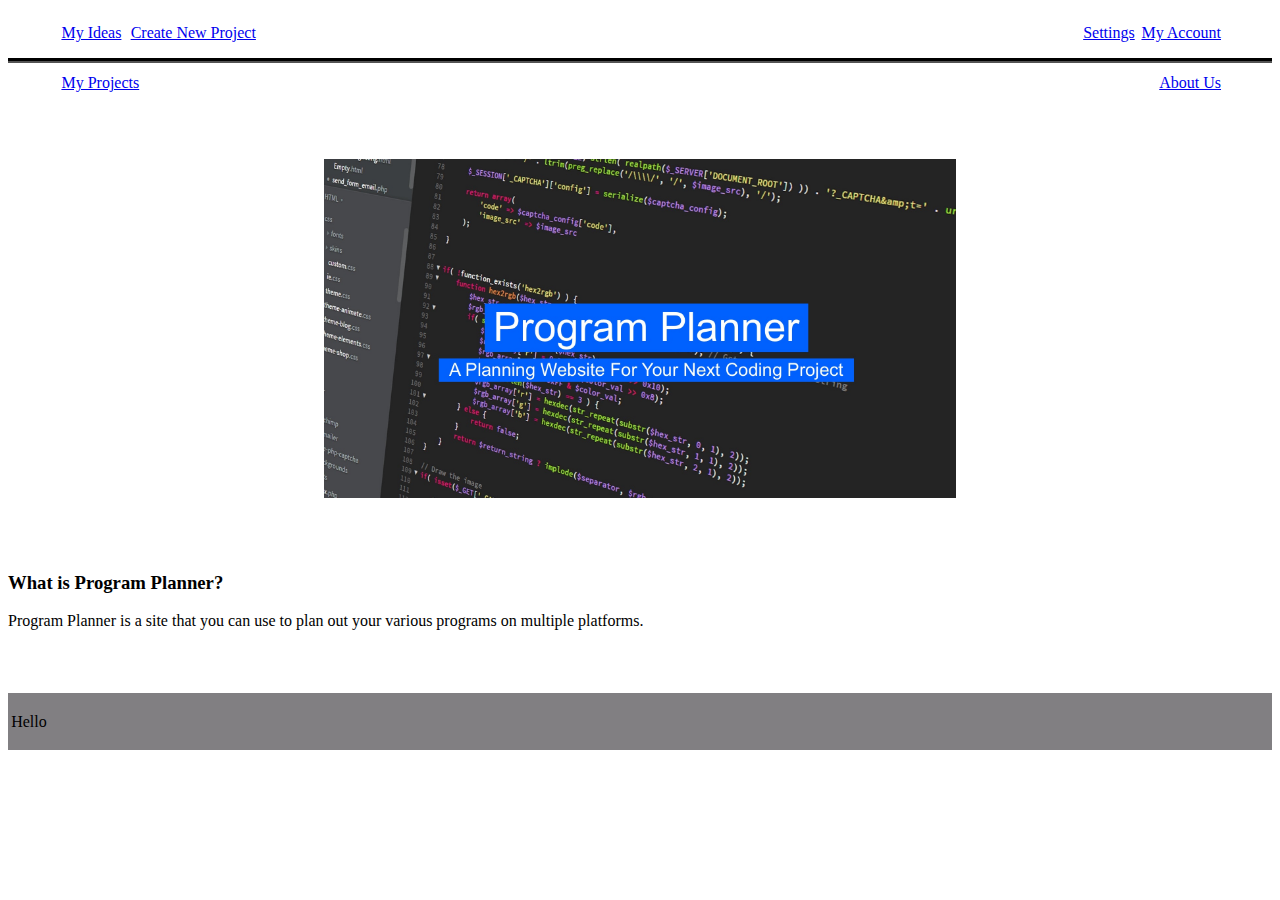
==== index.html @ 1765e033 "Index Base" ====
<!DOCTYPE html>
<html>
    <head>
        <!-- Stylesheet -->
        <link rel="stylesheet" href="css/styles.css">
    </head>
    <body>
        <!-- Nav Bar -->
        <div class="navbar">
        <nav>
            <ul class="navbarleft">
            <li class="navbarleft"><a href="projects/my-ideas.html"><p>My Ideas</p></a></li>
            <li class="navbarleft"><a href="projects/create-new.html"><p>Create New Project</p></a></li>
            <li class="navbarleft"><a href="projects/my-projects.html"><p>My Projects</p></a></li>
            </ul>
            <ul class="navbarright">
            <li class="navbarright"><a href="projects/my-account.html"><p>My Account</p></a></li>
            <li class="navbarright"><a href="projects/settings"><p>Settings</p></a></li>
            <li class="navbarright"><a href="projects/about-us.html"><p>About Us</p></a></li>
            </ul>
        </nav>
        </div>
        <main>
            <img src="assets/programPlannerCoverImage.jpg" alt="Program Planner Cover Image" id="cover-image">
            <h3>What is Program Planner?</h3>
            <p>Program Planner is a site that you can use to plan out your various programs on multiple platforms.</p>
        </main>
    </body>
    <footer>
        <p>Hello</p>
    </footer>
</html>
---- css/styles.css ----
/* @media (prefers-color-scheme: light) {
    body {
        background-color: #FFF;
        color: #333;
    }
}
@media (prefers-color-scheme: dark) {
    body {
        background-color: #333;
        color: #FFF;
    }
} */
/* Logo Style */
#logo {
    max-width: 15%;
    max-height: 15%;
    float: left;
}
/* Navbar Style */
.navbar {
    width: 100%;
    height: 50px;
    border-bottom: groove 5px black;
}
.navbarleft {
    list-style-type: none;
    margin: 0;
    padding: 0;
    float: left;
    display: block;
    padding-left: 3.5%;
}
.navbarright {
    list-style-type: none;
    margin: 0;
    padding: 0;
    float: right;
    display: block;
    padding-right: 3.5%;
}
/* Cover Image Style */
#cover-image {
    max-width: 50%;
    max-height: 50%;
    margin-left: 25%;
    margin-right: 25%;
    padding-top: 4%;
    padding-bottom: 4%;
}
/* Footer Style */
footer {
     background-color: #817F82;
    margin-top: 5%;
    padding: 0.25%;
    clear: both;
}
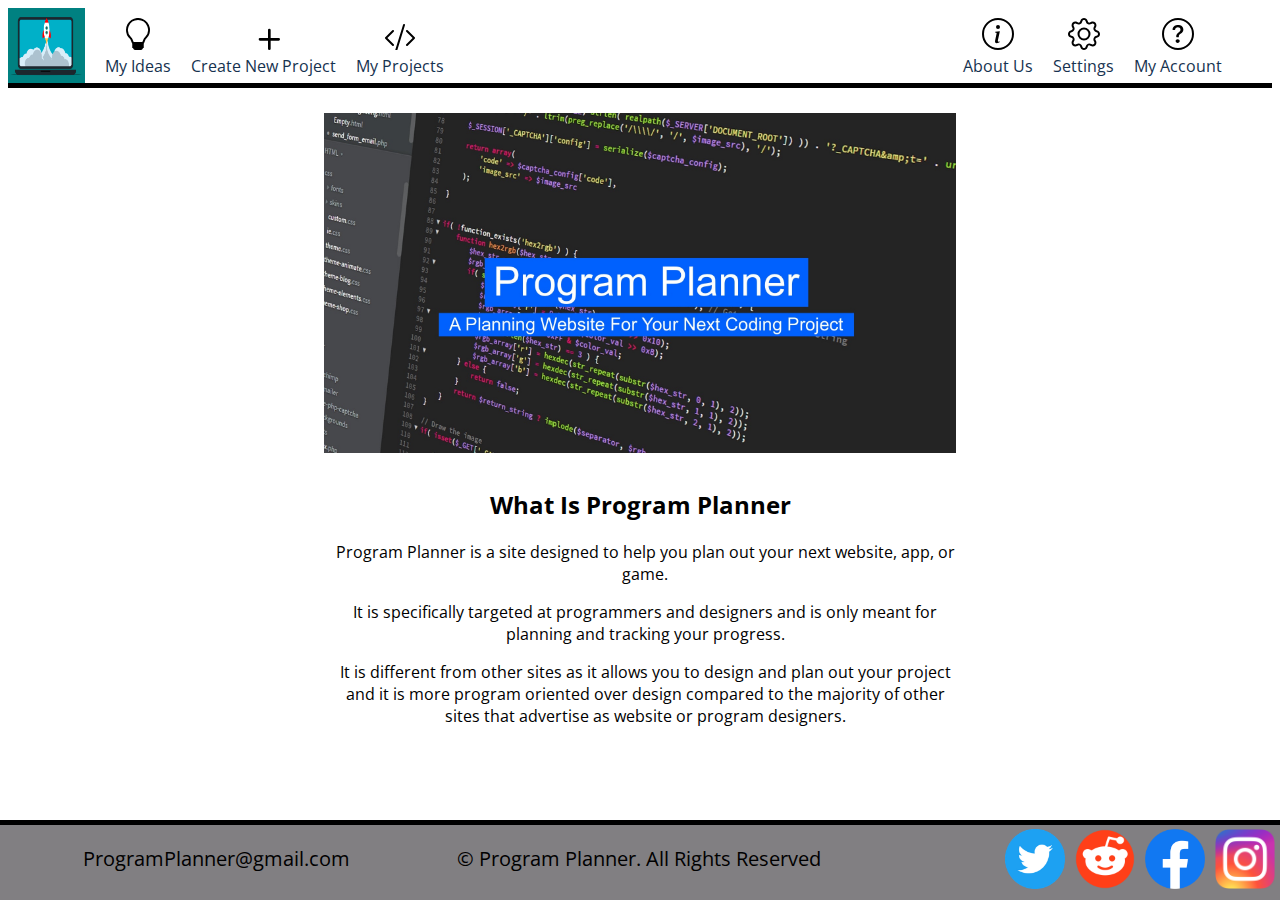
==== commit 482f5101: "Template Done, Index Started" ====
--- a/index.html
+++ b/index.html
@@ -2,31 +2,103 @@
 <html>
     <head>
         <!-- Stylesheet -->
-        <link rel="stylesheet" href="css/styles.css">
+        <link rel="stylesheet" href="/css/style.css">
     </head>
     <body>
-        <!-- Nav Bar -->
-        <div class="navbar">
+        <!-- Nav Start -->
         <nav>
-            <ul class="navbarleft">
-            <li class="navbarleft"><a href="projects/my-ideas.html"><p>My Ideas</p></a></li>
-            <li class="navbarleft"><a href="projects/create-new.html"><p>Create New Project</p></a></li>
-            <li class="navbarleft"><a href="projects/my-projects.html"><p>My Projects</p></a></li>
-            </ul>
-            <ul class="navbarright">
-            <li class="navbarright"><a href="projects/my-account.html"><p>My Account</p></a></li>
-            <li class="navbarright"><a href="projects/settings"><p>Settings</p></a></li>
-            <li class="navbarright"><a href="projects/about-us.html"><p>About Us</p></a></li>
-            </ul>
+            <!-- Logo -->
+            <a href="/index.html">
+                <img src="/assets/apple-touch-icon.png" id="logo">
+            </a>
+            <!-- Left Aligned Nav -->
+            <div class="navbuttonsleft">
+                <!-- My Ideas Link -->
+                <div class="navimage">
+                <a href="/projects/my-ideas.html">
+                <svg xmlns="http://www.w3.org/2000/svg" width="32" height="32" fill="black" class="bi bi-lightbulb" viewBox="0 0 16 16">
+                    <path d="M2 6a6 6 0 1 1 10.174 4.31c-.203.196-.359.4-.453.619l-.762 1.769A.5.5 0 0 1 10.5 13a.5.5 0 0 1 0 1 .5.5 0 0 1 0 1l-.224.447a1 1 0 0 1-.894.553H6.618a1 1 0 0 1-.894-.553L5.5 15a.5.5 0 0 1 0-1 .5.5 0 0 1 0-1 .5.5 0 0 1-.46-.302l-.761-1.77a1.964 1.964 0 0 0-.453-.618A5.984 5.984 0 0 1 2 6zm6-5a5 5 0 0 0-3.479 8.592c.263.254.514.564.676.941L5.83 12h4.342l.632-1.467c.162-.377.413-.687.676-.941A5 5 0 0 0 8 1z"/>
+                </svg>
+                <span class="navtext">My Ideas</span>
+                </a>
+                </div>
+                <!-- Create New Project Link -->
+                <div class="navimage">
+                <a href="/projects/create-new.html">
+                    <svg xmlns="http://www.w3.org/2000/svg" width="36" height="32" fill="black" class="bi bi-plus" viewBox="0 0 12 12">
+                        <path d="M8 4a.5.5 0 0 1 .5.5v3h3a.5.5 0 0 1 0 1h-3v3a.5.5 0 0 1-1 0v-3h-3a.5.5 0 0 1 0-1h3v-3A.5.5 0 0 1 8 4z"/>
+                    </svg>
+                    <span class="navtext">Create New Project</span>
+                </a>
+                </div>
+                <!-- My Projects Link -->
+                <div class="navimage">
+                    <a href="/projects/my-projects.html">
+                        <svg xmlns="http://www.w3.org/2000/svg" width="32" height="32" fill="black" class="bi bi-code-slash" viewBox="0 0 16 12">
+                            <path d="M10.478 1.647a.5.5 0 1 0-.956-.294l-4 13a.5.5 0 0 0 .956.294l4-13zM4.854 4.146a.5.5 0 0 1 0 .708L1.707 8l3.147 3.146a.5.5 0 0 1-.708.708l-3.5-3.5a.5.5 0 0 1 0-.708l3.5-3.5a.5.5 0 0 1 .708 0zm6.292 0a.5.5 0 0 0 0 .708L14.293 8l-3.147 3.146a.5.5 0 0 0 .708.708l3.5-3.5a.5.5 0 0 0 0-.708l-3.5-3.5a.5.5 0 0 0-.708 0z"/>
+                        </svg>
+                        <span class="navtext">My Projects</span>
+                    </a>
+                </div>
+            </div>
+            <!-- Right Aligned Nav -->
+            <div class="navbuttonsright">
+                <!-- About Us Link -->
+                <div class="navimage">
+                    <a href="/about/socials.html">
+                        <svg xmlns="http://www.w3.org/2000/svg" width="32" height="32" fill="black" class="bi bi-info-circle" viewBox="0 0 16 16">
+                            <path d="M8 15A7 7 0 1 1 8 1a7 7 0 0 1 0 14zm0 1A8 8 0 1 0 8 0a8 8 0 0 0 0 16z"/>
+                            <path d="m8.93 6.588-2.29.287-.082.38.45.083c.294.07.352.176.288.469l-.738 3.468c-.194.897.105 1.319.808 1.319.545 0 1.178-.252 1.465-.598l.088-.416c-.2.176-.492.246-.686.246-.275 0-.375-.193-.304-.533L8.93 6.588zM9 4.5a1 1 0 1 1-2 0 1 1 0 0 1 2 0z"/>
+                        </svg>
+                        <span class="navtext">About Us</span>
+                    </a>
+                </div>
+                <!-- Settings Link -->
+                <div class="navimage">
+                    <a href="/settings/base-settings.html">
+                        <svg xmlns="http://www.w3.org/2000/svg" width="32" height="32" fill="black" class="bi bi-gear" viewBox="0 0 16 16">
+                            <path d="M8 4.754a3.246 3.246 0 1 0 0 6.492 3.246 3.246 0 0 0 0-6.492zM5.754 8a2.246 2.246 0 1 1 4.492 0 2.246 2.246 0 0 1-4.492 0z"/>
+                            <path d="M9.796 1.343c-.527-1.79-3.065-1.79-3.592 0l-.094.319a.873.873 0 0 1-1.255.52l-.292-.16c-1.64-.892-3.433.902-2.54 2.541l.159.292a.873.873 0 0 1-.52 1.255l-.319.094c-1.79.527-1.79 3.065 0 3.592l.319.094a.873.873 0 0 1 .52 1.255l-.16.292c-.892 1.64.901 3.434 2.541 2.54l.292-.159a.873.873 0 0 1 1.255.52l.094.319c.527 1.79 3.065 1.79 3.592 0l.094-.319a.873.873 0 0 1 1.255-.52l.292.16c1.64.893 3.434-.902 2.54-2.541l-.159-.292a.873.873 0 0 1 .52-1.255l.319-.094c1.79-.527 1.79-3.065 0-3.592l-.319-.094a.873.873 0 0 1-.52-1.255l.16-.292c.893-1.64-.902-3.433-2.541-2.54l-.292.159a.873.873 0 0 1-1.255-.52l-.094-.319zm-2.633.283c.246-.835 1.428-.835 1.674 0l.094.319a1.873 1.873 0 0 0 2.693 1.115l.291-.16c.764-.415 1.6.42 1.184 1.185l-.159.292a1.873 1.873 0 0 0 1.116 2.692l.318.094c.835.246.835 1.428 0 1.674l-.319.094a1.873 1.873 0 0 0-1.115 2.693l.16.291c.415.764-.42 1.6-1.185 1.184l-.291-.159a1.873 1.873 0 0 0-2.693 1.116l-.094.318c-.246.835-1.428.835-1.674 0l-.094-.319a1.873 1.873 0 0 0-2.692-1.115l-.292.16c-.764.415-1.6-.42-1.184-1.185l.159-.291A1.873 1.873 0 0 0 1.945 8.93l-.319-.094c-.835-.246-.835-1.428 0-1.674l.319-.094A1.873 1.873 0 0 0 3.06 4.377l-.16-.292c-.415-.764.42-1.6 1.185-1.184l.292.159a1.873 1.873 0 0 0 2.692-1.115l.094-.319z"/>
+                        </svg>
+                        <span class="navtext">Settings</span>
+                    </a>
+                </div>
+                <!-- My Account Link -->
+                <div class="navimage">
+                    <a href="/account/account.html">
+                        <svg xmlns="http://www.w3.org/2000/svg" width="32" height="32" fill="black" class="bi bi-question-circle" viewBox="0 0 16 16">
+                            <path d="M8 15A7 7 0 1 1 8 1a7 7 0 0 1 0 14zm0 1A8 8 0 1 0 8 0a8 8 0 0 0 0 16z"/>
+                            <path d="M5.255 5.786a.237.237 0 0 0 .241.247h.825c.138 0 .248-.113.266-.25.09-.656.54-1.134 1.342-1.134.686 0 1.314.343 1.314 1.168 0 .635-.374.927-.965 1.371-.673.489-1.206 1.06-1.168 1.987l.003.217a.25.25 0 0 0 .25.246h.811a.25.25 0 0 0 .25-.25v-.105c0-.718.273-.927 1.01-1.486.609-.463 1.244-.977 1.244-2.056 0-1.511-1.276-2.241-2.673-2.241-1.267 0-2.655.59-2.75 2.286zm1.557 5.763c0 .533.425.927 1.01.927.609 0 1.028-.394 1.028-.927 0-.552-.42-.94-1.029-.94-.584 0-1.009.388-1.009.94z"/>
+                        </svg>
+                        <span class="navtext">My Account</span>
+                    </a>
+                </div>
+            </div>
         </nav>
-        </div>
+        <!-- Nav End -->
         <main>
-            <img src="assets/programPlannerCoverImage.jpg" alt="Program Planner Cover Image" id="cover-image">
-            <h3>What is Program Planner?</h3>
-            <p>Program Planner is a site that you can use to plan out your various programs on multiple platforms.</p>
+            <img src="/assets/programPlannerCoverImage.jpg" id="cover-image">
+            <h2>What Is Program Planner</h2>
+            <div id="indextext">
+            <p>Program Planner is a site designed to help you plan out your next website, app, or game.</p>
+            <p>It is specifically targeted at programmers and designers and is only meant for planning and tracking your progress.</p>
+            <p>It is different from other sites as it allows you to design and plan out your project and it is more program oriented over design compared to the majority of other sites that advertise as website or program designers. </p>
+            </div>
         </main>
     </body>
+    <!-- Footer -->
     <footer>
-        <p>Hello</p>
+        <div class="footertextleft">
+            <p>ProgramPlanner@gmail.com</p>
+        </div>
+        <div class="footertextcenter">
+            <p>&copy; Program Planner. All Rights Reserved</p>
+        </div>
+        <div class="footersocials">
+        <img src="/assets/instagramlogo.png" class="socialimages">
+        <img src="/assets/facebooklogo.png" class="socialimages">
+        <img src="/assets/redditlogo.png" class="socialimages">
+        <img src="/assets/twitterlogo.png" class="socialimages">
+        </div>
     </footer>
 </html>--- a/css/style.css
+++ b/css/style.css
@@ -0,0 +1,149 @@
+@import url('https://fonts.googleapis.com/css2?family=Open+Sans:wght@300&display=swap');
+/* @media (prefers-color-scheme: light) {
+    body {
+        background-color: #FFF;
+        color: #333;
+    }
+}
+@media (prefers-color-scheme: dark) {
+    body {
+        background-color: #333;
+        color: #FFF;
+    }
+} */
+/* All Style */
+html {
+    font-family: 'Open sans', sans-serif;
+    text-align: center;
+}
+p {
+    margin-left: 10px;
+}
+/* Logo Style */
+#logo {
+    max-width: 100%;
+    max-height: 100%;
+    float: left;
+}
+/* Navbar Style */
+nav {
+    width: 100%;
+    height: 75px;
+    border-bottom: solid 5px black;
+    left: 0;
+    right: 0;
+}
+.navbuttonsleft {
+    padding-left: 0px;
+    display: flex;
+    float: left;
+    padding-top: 10px;
+}
+.navbuttonsright {
+    padding-right: 50px;
+    display: flex;
+    float: right;
+    padding-top: 10px;
+}
+.navtext {
+    display: block;
+}
+.navimage {
+    padding-left: 20px;
+}
+/* Link Style */
+a {
+    text-decoration: none;
+    color: #16324F;
+    fill: #16342F;
+}
+a :hover {
+    color: #25B3D3;
+    fill: #25B3D3;
+}
+a ::selection {
+    color: #F08700;
+    fill: #F08700;
+}
+/* Footer Style */
+footer {
+    background-color: #817F82;
+    margin-top: 30px;
+    border-top: solid 5px black;
+    display: block;
+    position: absolute;
+    bottom: 0;
+    left: 0;
+    width: 100%;
+    height: 75px;
+}
+.footertextleft {
+    display: block;
+    text-align: center;
+    float: left;
+    width: 33%;
+    height: 10%;
+    font-size: 20px;
+}
+.footertextcenter {
+    display: block;
+    text-align: center;
+    float: left;
+    width: 33%;
+    height: 10%;
+    font-size: 20px;
+}
+.footersocials {
+    display: block;
+    width: 33%;
+    height: 10%;
+    float: right;
+    text-align: right;
+}
+.socialimages {
+    width: 60px;
+    height: 60px;
+    margin: 4px 5px 4px 5px;
+    float: right;
+    display: block;
+}
+/* Image Link Style */
+
+/* Page Specific Style */
+/* Index Page Style */
+/* Cover Image Style */
+#cover-image {
+    max-width: 50%;
+    max-height: 50%;
+    margin-left: 25%;
+    margin-right: 25%;
+    padding-top: 2%;
+    padding-bottom: 10px;
+}
+#indextext {
+    width: 50%;
+    margin-left: 25%;
+}
+/* Project Page Style */
+.socials {
+    max-width: 20%;
+    max-height: 20%;
+    margin: 5px;
+    display: block;
+    float: left; 
+    margin-left: 3.5%;
+}
+
+/* Settings Page Style */
+.sidenavbar {
+    list-style-type: none;
+    margin: 0;
+    padding: 0;
+    width: 25%;
+    background-color: #f1f1f1;
+    height: 23%;
+    position: fixed;
+    overflow: auto;
+    text-align: center;
+}
+
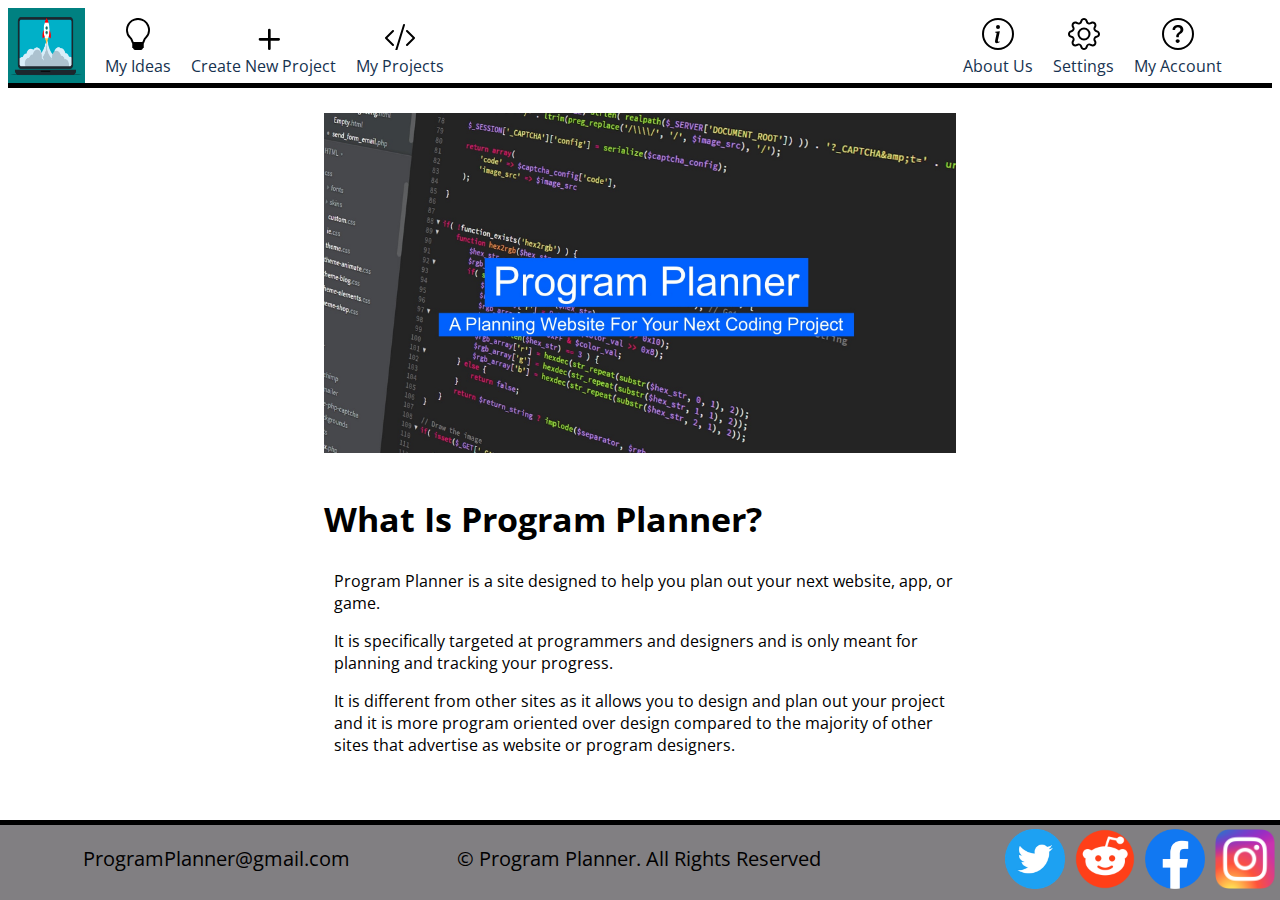
==== commit a5df410b: "Added JS" ====
--- a/index.html
+++ b/index.html
@@ -78,8 +78,8 @@
         <!-- Nav End -->
         <main>
             <img src="/assets/programPlannerCoverImage.jpg" id="cover-image">
-            <h2>What Is Program Planner</h2>
             <div id="indextext">
+            <h2 style="font-size: 34px;">What Is Program Planner?</h2>
             <p>Program Planner is a site designed to help you plan out your next website, app, or game.</p>
             <p>It is specifically targeted at programmers and designers and is only meant for planning and tracking your progress.</p>
             <p>It is different from other sites as it allows you to design and plan out your project and it is more program oriented over design compared to the majority of other sites that advertise as website or program designers. </p>
@@ -95,10 +95,18 @@
             <p>&copy; Program Planner. All Rights Reserved</p>
         </div>
         <div class="footersocials">
-        <img src="/assets/instagramlogo.png" class="socialimages">
-        <img src="/assets/facebooklogo.png" class="socialimages">
-        <img src="/assets/redditlogo.png" class="socialimages">
-        <img src="/assets/twitterlogo.png" class="socialimages">
+            <a href="https://instagram.com">
+                <img src="/assets/instagramlogo.png" class="socialimages">
+            </a>
+            <a href="https://facebook.com">
+                <img src="/assets/facebooklogo.png" class="socialimages">
+            </a>
+            <a href="https://reddit.com">
+                <img src="/assets/redditlogo.png" class="socialimages">
+            </a>
+            <a href="https://twitter.com">        
+                <img src="/assets/twitterlogo.png" class="socialimages">
+            </a>
         </div>
     </footer>
 </html>--- a/css/style.css
+++ b/css/style.css
@@ -55,7 +55,7 @@
 a {
     text-decoration: none;
     color: #16324F;
-    fill: #16342F;
+    fill: #16324F;
 }
 a :hover {
     color: #25B3D3;
@@ -111,7 +111,6 @@
 
 /* Page Specific Style */
 /* Index Page Style */
-/* Cover Image Style */
 #cover-image {
     max-width: 50%;
     max-height: 50%;
@@ -123,27 +122,103 @@
 #indextext {
     width: 50%;
     margin-left: 25%;
-}
-/* Project Page Style */
-.socials {
-    max-width: 20%;
-    max-height: 20%;
-    margin: 5px;
-    display: block;
-    float: left; 
-    margin-left: 3.5%;
-}
-
-/* Settings Page Style */
-.sidenavbar {
-    list-style-type: none;
+    font-size: 16px;
+    text-align: left;
+}
+/* My Ideas Style */
+#myideastable{
+    width: 50%;
+    margin-left: 25%;
+    border-collapse: collapse;
+}
+td, th {
+    border: 1px solid #817F82;
+    width: 50%;
+}
+button {
+    margin-top: 10px;
+    margin-left: 25%;
+    margin-right: 26%;
+    width: 100px;
+    height: 30px;
+}
+#addideaform {
+    margin-top: 10px;
+    margin-left: 25%;
+    margin-right: 25%;
+    width: 50%;
+}
+#ideaname {
+    width: 35%;
+    height: 25px;
+    margin-left: 7.5%;
+    padding: 0;
+    border: 1px solid #817F82;
+    text-align: center;
+    display: block;
+    float: left;
+}
+#description {
+    width: 35%;
+    height: 25px;
+    margin-right: 7.5%;
+    padding: 0;
+    border: 1px solid #817F82;
+    text-align: center;
+    display: block;
+    float: right;
+}
+#deletecolumn {
+    border: 0;
+}
+#deletebutton {
+    float: right;
     margin: 0;
     padding: 0;
-    width: 25%;
-    background-color: #f1f1f1;
-    height: 23%;
+    width: 25px;
+    height: 25px;
+    margin-left: 4px;
+}
+/* Create New Project Style */
+#ideadropdown {
+    float: left;
+    padding-left: 40%;
+}
+#newideainput {
+    float: right;
+    padding-right: 40%;
+}
+/* About Us Style */
+#aboutussocials {
+   display: block; 
+   float: left;
+   width: 50%;
+   margin-left: 25%;
+   margin-right: 25%;
+}
+.socials {
+    max-width: 15%;
+    max-height: 15%;
+    margin: 5px;
+    display: inline-block;
+    float: none;
+    margin: 2.5%;
+}
+/* Settings Page Style */
+#sidenavbar {
+    top: 68px;
+    padding-top: 40px;
+    width: 15%;
+    background-color: #f1f1f1f1;
+    height: 100%;
     position: fixed;
-    overflow: auto;
-    text-align: center;
+    text-align: center;
+    display: block;
+    list-style-type: none;
+    font-size: 20px;
+}
+.sidenavlink {
+   padding: 10px; 
+   margin-right: 20%;
 }
 
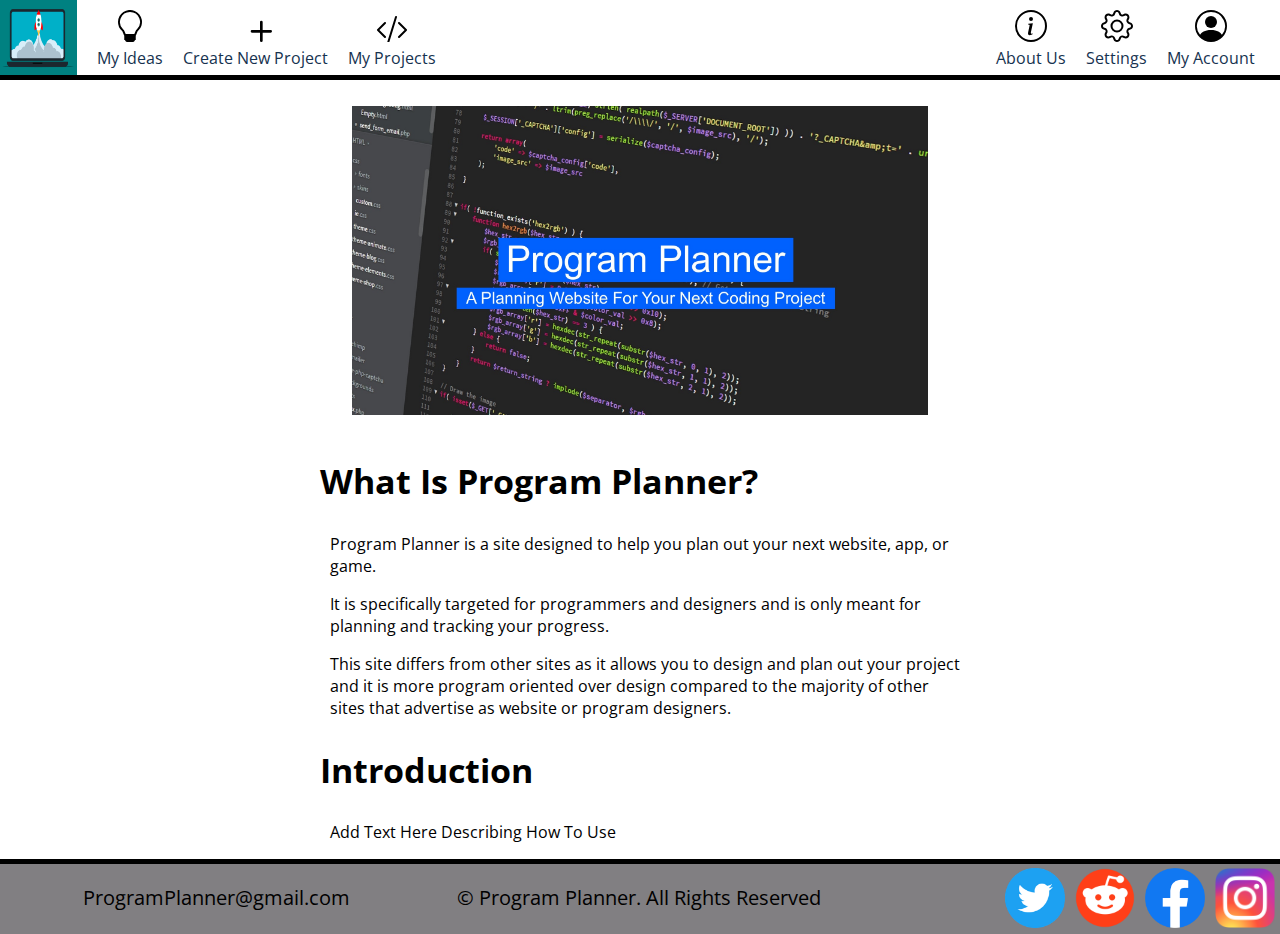
==== commit 84fec6b7: "Progress In Functionality" ====
--- a/index.html
+++ b/index.html
@@ -5,6 +5,7 @@
         <link rel="stylesheet" href="/css/style.css">
     </head>
     <body>
+    <div id="wrapper">
         <!-- Nav Start -->
         <nav>
             <!-- Logo -->
@@ -66,10 +67,10 @@
                 <!-- My Account Link -->
                 <div class="navimage">
                     <a href="/account/account.html">
-                        <svg xmlns="http://www.w3.org/2000/svg" width="32" height="32" fill="black" class="bi bi-question-circle" viewBox="0 0 16 16">
-                            <path d="M8 15A7 7 0 1 1 8 1a7 7 0 0 1 0 14zm0 1A8 8 0 1 0 8 0a8 8 0 0 0 0 16z"/>
-                            <path d="M5.255 5.786a.237.237 0 0 0 .241.247h.825c.138 0 .248-.113.266-.25.09-.656.54-1.134 1.342-1.134.686 0 1.314.343 1.314 1.168 0 .635-.374.927-.965 1.371-.673.489-1.206 1.06-1.168 1.987l.003.217a.25.25 0 0 0 .25.246h.811a.25.25 0 0 0 .25-.25v-.105c0-.718.273-.927 1.01-1.486.609-.463 1.244-.977 1.244-2.056 0-1.511-1.276-2.241-2.673-2.241-1.267 0-2.655.59-2.75 2.286zm1.557 5.763c0 .533.425.927 1.01.927.609 0 1.028-.394 1.028-.927 0-.552-.42-.94-1.029-.94-.584 0-1.009.388-1.009.94z"/>
-                        </svg>
+                        <svg xmlns="http://www.w3.org/2000/svg" width="32" height="32" fill="black" class="bi bi-person-circle" viewBox="0 0 16 16">
+                            <path d="M11 6a3 3 0 1 1-6 0 3 3 0 0 1 6 0z"/>
+                            <path fill-rule="evenodd" d="M0 8a8 8 0 1 1 16 0A8 8 0 0 1 0 8zm8-7a7 7 0 0 0-5.468 11.37C3.242 11.226 4.805 10 8 10s4.757 1.225 5.468 2.37A7 7 0 0 0 8 1z"/>
+                          </svg>
                         <span class="navtext">My Account</span>
                     </a>
                 </div>
@@ -77,15 +78,21 @@
         </nav>
         <!-- Nav End -->
         <main>
+            <!-- Possibly Add Rotating Images -->
             <img src="/assets/programPlannerCoverImage.jpg" id="cover-image">
             <div id="indextext">
-            <h2 style="font-size: 34px;">What Is Program Planner?</h2>
-            <p>Program Planner is a site designed to help you plan out your next website, app, or game.</p>
-            <p>It is specifically targeted at programmers and designers and is only meant for planning and tracking your progress.</p>
-            <p>It is different from other sites as it allows you to design and plan out your project and it is more program oriented over design compared to the majority of other sites that advertise as website or program designers. </p>
+                <h2 style="font-size: 34px;">What Is Program Planner?</h2>
+                <p>Program Planner is a site designed to help you plan out your next website, app, or game.</p>
+                <p>It is specifically targeted for programmers and designers and is only meant for planning and tracking your progress.</p>
+                <p>This site differs from other sites as it allows you to design and plan out your project and it is more program oriented over design compared to the majority of other sites that advertise as website or program designers. </p>
+            </div>
+            <!-- Add How It Works Below -->
+            <div id="indextext">
+                <h2 style="font-size: 34px;">Introduction</h2>
+                <p>Add Text Here Describing How To Use</p>
             </div>
         </main>
-    </body>
+    </div>
     <!-- Footer -->
     <footer>
         <div class="footertextleft">
@@ -109,4 +116,5 @@
             </a>
         </div>
     </footer>
+</body>
 </html>--- a/css/style.css
+++ b/css/style.css
@@ -19,6 +19,16 @@
 p {
     margin-left: 10px;
 }
+body {
+    min-width: 100vw;
+    overflow-x: hidden;
+    overflow-y: scroll;
+    margin: 0;
+}
+#wrapper {
+    min-height: calc(100vh - 75px);
+    overflow-y: scroll;
+}
 /* Logo Style */
 #logo {
     max-width: 100%;
@@ -27,7 +37,7 @@
 }
 /* Navbar Style */
 nav {
-    width: 100%;
+    width: 100vw;
     height: 75px;
     border-bottom: solid 5px black;
     left: 0;
@@ -40,7 +50,7 @@
     padding-top: 10px;
 }
 .navbuttonsright {
-    padding-right: 50px;
+    padding-right: 25px;
     display: flex;
     float: right;
     padding-top: 10px;
@@ -68,14 +78,11 @@
 /* Footer Style */
 footer {
     background-color: #817F82;
-    margin-top: 30px;
     border-top: solid 5px black;
     display: block;
-    position: absolute;
     bottom: 0;
-    left: 0;
-    width: 100%;
-    height: 75px;
+    width: 100vw;
+    height: 70px;
 }
 .footertextleft {
     display: block;
@@ -112,10 +119,10 @@
 /* Page Specific Style */
 /* Index Page Style */
 #cover-image {
-    max-width: 50%;
-    max-height: 50%;
-    margin-left: 25%;
-    margin-right: 25%;
+    max-width: 45%;
+    max-height: 45%;
+    margin-left: 27.5%;
+    margin-right: 27.5%;
     padding-top: 2%;
     padding-bottom: 10px;
 }
@@ -126,58 +133,56 @@
     text-align: left;
 }
 /* My Ideas Style */
-#myideastable{
+#myideastable {
+    width: 63%;
+    margin-left: 20%;
+    border-collapse: collapse;
+}
+#myideastable th, #myideastable td {
+    border: 1px solid black;
     width: 50%;
-    margin-left: 25%;
-    border-collapse: collapse;
-}
-td, th {
-    border: 1px solid #817F82;
-    width: 50%;
-}
-button {
-    margin-top: 10px;
-    margin-left: 25%;
-    margin-right: 26%;
+}
+#myideastable th {
+    background-color: #817F82;
+    color: white;
+    padding-top: 12px;
+    padding-bottom: 12px;
+}
+#ideaname, #description {
+    width: 100%;
+    height: 30px;
+    font-size: 15px;
+    padding: 0;
+    border: 0;
+    text-align: center;
+}
+#addideabutton {
     width: 100px;
     height: 30px;
-}
-#addideaform {
     margin-top: 10px;
-    margin-left: 25%;
+    border: solid 1px black;
+    float: left;
+    margin-left: 32.5%;
+    margin-bottom: 100px;
+}
+#addideabutton:hover {
+    background-color: #F08700;
+}
+#deleterow {
+    float: right;
     margin-right: 25%;
-    width: 50%;
-}
-#ideaname {
-    width: 35%;
-    height: 25px;
-    margin-left: 7.5%;
-    padding: 0;
-    border: 1px solid #817F82;
-    text-align: center;
-    display: block;
-    float: left;
-}
-#description {
-    width: 35%;
-    height: 25px;
-    margin-right: 7.5%;
-    padding: 0;
-    border: 1px solid #817F82;
-    text-align: center;
-    display: block;
-    float: right;
-}
-#deletecolumn {
-    border: 0;
 }
 #deletebutton {
-    float: right;
-    margin: 0;
-    padding: 0;
-    width: 25px;
-    height: 25px;
-    margin-left: 4px;
+    width: 100px;
+    height: 30px;
+    margin-top: 10px;
+    border: solid 1px black;
+}
+#deletebutton:hover {
+    background-color: #F08700;
+}
+#deleterowpositioninput {
+    width: 75px;
 }
 /* Create New Project Style */
 #ideadropdown {
@@ -187,6 +192,89 @@
 #newideainput {
     float: right;
     padding-right: 40%;
+}
+/* My Projects Style */
+.projectlink {
+    width: 250px;
+    height: 200px;
+    float: left;
+    display: block;
+    margin-left: 42.5%;
+    border: 2px solid black;
+}
+.projectlinktitle {
+    border-top: 1px solid black;
+    margin: 0;
+    width: 100%;
+    height: 100%;
+    text-align: center;
+}
+.projectlinkdescription {
+    margin: 0;
+    padding: 15px 10px 60px 10px;
+}
+/* Project Style */
+.project {
+    width: 100%;
+    height: calc(100vh - 155px);
+}
+.design {
+    width: 50%;
+    height: 100%;
+    display: block;
+    float: left;
+}
+.todo {
+    width: 50%;
+    height: 100%;
+    float: right;
+    background-color: #f1f1f1f1
+}
+#todotable {
+    margin-left: 5%;
+    width: 90%;
+    border-collapse: collapse;
+    border: 2px solid black;
+    float: left;
+}
+#todotable tr td {
+    border: 1px solid black;
+    height: 45px;
+}
+.textboxinputname, .textboxinputdescription {
+    background-color: #f1f1f1f1;
+    width: 99%;
+    font-size: 14px;
+    text-align: center;
+    height: 40px;
+    border: 0;
+}
+.statusselect {
+    width: 60%;
+    height: 25px;
+    position: relative;
+    cursor: pointer;
+    border-radius: 10px;
+    border-color: black;
+    color: white;
+    background-color: #817F82;
+}
+#todotablebuttons {
+    float: right;
+    padding-right: 10%;
+    padding-left: 10%;
+    width: 80%;
+}
+#addtodorowbutton, #deletetodorowbutton {
+    border: 1px solid black;
+    width: 100px;
+    height: 30px;
+    margin-top: 20px;  
+    margin-left: 25%;
+}
+#deletetodorowbuttoninput {
+    width: 7.5%;
+    margin-left: 2%;
 }
 /* About Us Style */
 #aboutussocials {
@@ -206,11 +294,11 @@
 }
 /* Settings Page Style */
 #sidenavbar {
-    top: 68px;
+    top: 60px;
     padding-top: 40px;
     width: 15%;
     background-color: #f1f1f1f1;
-    height: 100%;
+    height: calc(100vh - 195px);
     position: fixed;
     text-align: center;
     display: block;
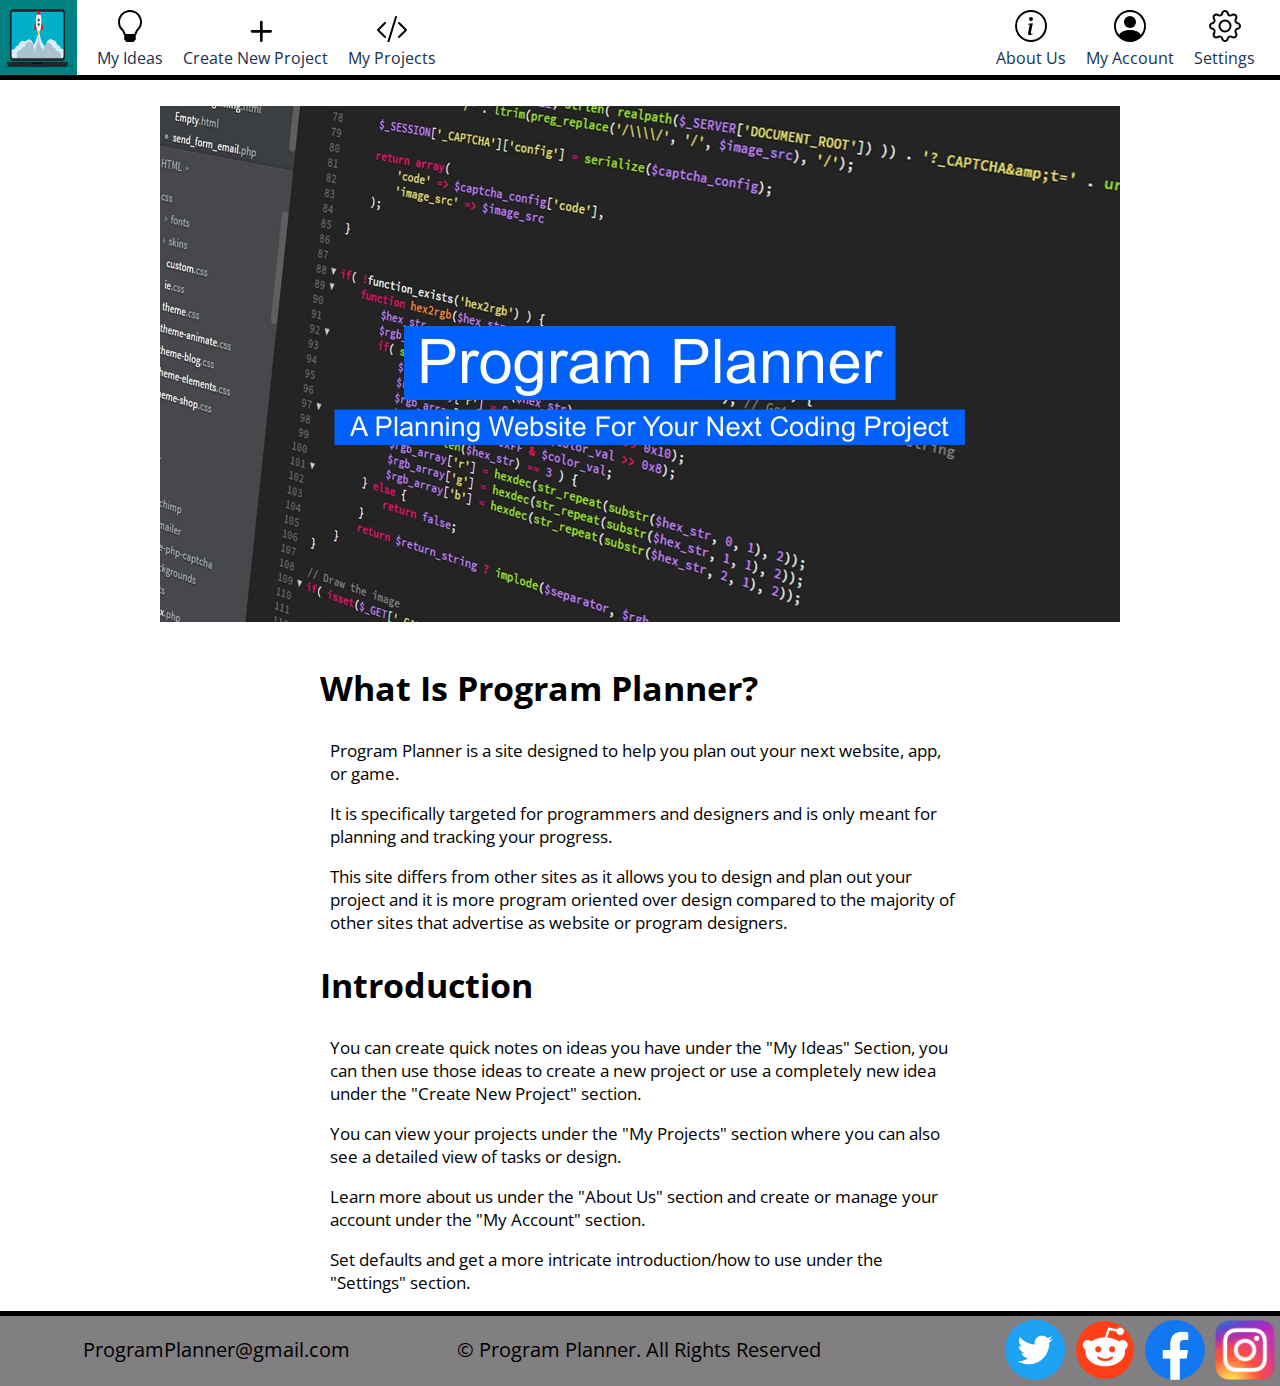
==== commit eedac346: "Progress on new project and settings" ====
--- a/index.html
+++ b/index.html
@@ -1,6 +1,9 @@
 <!DOCTYPE html>
 <html>
     <head>
+        <!-- Page Details -->
+        <title>Home</title>
+        <link rel="icon" href="/assets/programplannerfavicon.png">
         <!-- Stylesheet -->
         <link rel="stylesheet" href="/css/style.css">
     </head>
@@ -10,23 +13,23 @@
         <nav>
             <!-- Logo -->
             <a href="/index.html">
-                <img src="/assets/apple-touch-icon.png" id="logo">
+                <img src="/assets/programplannerfavicon.png" id="logo">
             </a>
             <!-- Left Aligned Nav -->
             <div class="navbuttonsleft">
                 <!-- My Ideas Link -->
                 <div class="navimage">
-                <a href="/projects/my-ideas.html">
-                <svg xmlns="http://www.w3.org/2000/svg" width="32" height="32" fill="black" class="bi bi-lightbulb" viewBox="0 0 16 16">
-                    <path d="M2 6a6 6 0 1 1 10.174 4.31c-.203.196-.359.4-.453.619l-.762 1.769A.5.5 0 0 1 10.5 13a.5.5 0 0 1 0 1 .5.5 0 0 1 0 1l-.224.447a1 1 0 0 1-.894.553H6.618a1 1 0 0 1-.894-.553L5.5 15a.5.5 0 0 1 0-1 .5.5 0 0 1 0-1 .5.5 0 0 1-.46-.302l-.761-1.77a1.964 1.964 0 0 0-.453-.618A5.984 5.984 0 0 1 2 6zm6-5a5 5 0 0 0-3.479 8.592c.263.254.514.564.676.941L5.83 12h4.342l.632-1.467c.162-.377.413-.687.676-.941A5 5 0 0 0 8 1z"/>
-                </svg>
-                <span class="navtext">My Ideas</span>
-                </a>
-                </div>
+                    <a href="/projects/my-ideas.html" id="myideaslink">
+                    <svg xmlns="http://www.w3.org/2000/svg" width="32" height="32" fill="black" class="bi bi-lightbulb" viewBox="0 0 16 16" id="myideaslinkimage">
+                            <path d="M2 6a6 6 0 1 1 10.174 4.31c-.203.196-.359.4-.453.619l-.762 1.769A.5.5 0 0 1 10.5 13a.5.5 0 0 1 0 1 .5.5 0 0 1 0 1l-.224.447a1 1 0 0 1-.894.553H6.618a1 1 0 0 1-.894-.553L5.5 15a.5.5 0 0 1 0-1 .5.5 0 0 1 0-1 .5.5 0 0 1-.46-.302l-.761-1.77a1.964 1.964 0 0 0-.453-.618A5.984 5.984 0 0 1 2 6zm6-5a5 5 0 0 0-3.479 8.592c.263.254.514.564.676.941L5.83 12h4.342l.632-1.467c.162-.377.413-.687.676-.941A5 5 0 0 0 8 1z"/>
+                    </svg>
+                    <span class="navtext">My Ideas</span>
+                    </a>
+                    </div>
                 <!-- Create New Project Link -->
                 <div class="navimage">
-                <a href="/projects/create-new.html">
-                    <svg xmlns="http://www.w3.org/2000/svg" width="36" height="32" fill="black" class="bi bi-plus" viewBox="0 0 12 12">
+                <a href="/projects/create-new.html" id="createnewprojectlink">
+                    <svg xmlns="http://www.w3.org/2000/svg" width="36" height="32" fill="black" class="bi bi-plus" viewBox="0 0 12 12" id="createnewprojectlinkimage">
                         <path d="M8 4a.5.5 0 0 1 .5.5v3h3a.5.5 0 0 1 0 1h-3v3a.5.5 0 0 1-1 0v-3h-3a.5.5 0 0 1 0-1h3v-3A.5.5 0 0 1 8 4z"/>
                     </svg>
                     <span class="navtext">Create New Project</span>
@@ -34,8 +37,8 @@
                 </div>
                 <!-- My Projects Link -->
                 <div class="navimage">
-                    <a href="/projects/my-projects.html">
-                        <svg xmlns="http://www.w3.org/2000/svg" width="32" height="32" fill="black" class="bi bi-code-slash" viewBox="0 0 16 12">
+                    <a href="/projects/my-projects.html" id="myprojectslink">
+                        <svg xmlns="http://www.w3.org/2000/svg" width="32" height="32" fill="black" class="bi bi-code-slash" viewBox="0 0 16 12" id="myprojectslinkimage">
                             <path d="M10.478 1.647a.5.5 0 1 0-.956-.294l-4 13a.5.5 0 0 0 .956.294l4-13zM4.854 4.146a.5.5 0 0 1 0 .708L1.707 8l3.147 3.146a.5.5 0 0 1-.708.708l-3.5-3.5a.5.5 0 0 1 0-.708l3.5-3.5a.5.5 0 0 1 .708 0zm6.292 0a.5.5 0 0 0 0 .708L14.293 8l-3.147 3.146a.5.5 0 0 0 .708.708l3.5-3.5a.5.5 0 0 0 0-.708l-3.5-3.5a.5.5 0 0 0-.708 0z"/>
                         </svg>
                         <span class="navtext">My Projects</span>
@@ -46,32 +49,32 @@
             <div class="navbuttonsright">
                 <!-- About Us Link -->
                 <div class="navimage">
-                    <a href="/about/socials.html">
-                        <svg xmlns="http://www.w3.org/2000/svg" width="32" height="32" fill="black" class="bi bi-info-circle" viewBox="0 0 16 16">
+                    <a href="/about/socials.html" id="aboutlink">
+                        <svg xmlns="http://www.w3.org/2000/svg" width="32" height="32" fill="black" class="bi bi-info-circle" viewBox="0 0 16 16" id="aboutlinkimage">
                             <path d="M8 15A7 7 0 1 1 8 1a7 7 0 0 1 0 14zm0 1A8 8 0 1 0 8 0a8 8 0 0 0 0 16z"/>
                             <path d="m8.93 6.588-2.29.287-.082.38.45.083c.294.07.352.176.288.469l-.738 3.468c-.194.897.105 1.319.808 1.319.545 0 1.178-.252 1.465-.598l.088-.416c-.2.176-.492.246-.686.246-.275 0-.375-.193-.304-.533L8.93 6.588zM9 4.5a1 1 0 1 1-2 0 1 1 0 0 1 2 0z"/>
                         </svg>
                         <span class="navtext">About Us</span>
                     </a>
                 </div>
+                <!-- My Account Link -->
+                <div class="navimage">
+                    <a href="/account/account.html" id="accountlink">
+                        <svg xmlns="http://www.w3.org/2000/svg" width="32" height="32" fill="black" class="bi bi-person-circle" viewBox="0 0 16 16" id="accountlinkimage">
+                            <path d="M11 6a3 3 0 1 1-6 0 3 3 0 0 1 6 0z"/>
+                            <path fill-rule="evenodd" d="M0 8a8 8 0 1 1 16 0A8 8 0 0 1 0 8zm8-7a7 7 0 0 0-5.468 11.37C3.242 11.226 4.805 10 8 10s4.757 1.225 5.468 2.37A7 7 0 0 0 8 1z"/>
+                          </svg>
+                        <span class="navtext">My Account</span>
+                    </a>
+                </div>
                 <!-- Settings Link -->
                 <div class="navimage">
-                    <a href="/settings/base-settings.html">
-                        <svg xmlns="http://www.w3.org/2000/svg" width="32" height="32" fill="black" class="bi bi-gear" viewBox="0 0 16 16">
+                    <a href="/settings/base-settings.html" id="settingslink">
+                        <svg xmlns="http://www.w3.org/2000/svg" width="32" height="32" fill="black" class="bi bi-gear" viewBox="0 0 16 16" id="settingslinkimage">
                             <path d="M8 4.754a3.246 3.246 0 1 0 0 6.492 3.246 3.246 0 0 0 0-6.492zM5.754 8a2.246 2.246 0 1 1 4.492 0 2.246 2.246 0 0 1-4.492 0z"/>
                             <path d="M9.796 1.343c-.527-1.79-3.065-1.79-3.592 0l-.094.319a.873.873 0 0 1-1.255.52l-.292-.16c-1.64-.892-3.433.902-2.54 2.541l.159.292a.873.873 0 0 1-.52 1.255l-.319.094c-1.79.527-1.79 3.065 0 3.592l.319.094a.873.873 0 0 1 .52 1.255l-.16.292c-.892 1.64.901 3.434 2.541 2.54l.292-.159a.873.873 0 0 1 1.255.52l.094.319c.527 1.79 3.065 1.79 3.592 0l.094-.319a.873.873 0 0 1 1.255-.52l.292.16c1.64.893 3.434-.902 2.54-2.541l-.159-.292a.873.873 0 0 1 .52-1.255l.319-.094c1.79-.527 1.79-3.065 0-3.592l-.319-.094a.873.873 0 0 1-.52-1.255l.16-.292c.893-1.64-.902-3.433-2.541-2.54l-.292.159a.873.873 0 0 1-1.255-.52l-.094-.319zm-2.633.283c.246-.835 1.428-.835 1.674 0l.094.319a1.873 1.873 0 0 0 2.693 1.115l.291-.16c.764-.415 1.6.42 1.184 1.185l-.159.292a1.873 1.873 0 0 0 1.116 2.692l.318.094c.835.246.835 1.428 0 1.674l-.319.094a1.873 1.873 0 0 0-1.115 2.693l.16.291c.415.764-.42 1.6-1.185 1.184l-.291-.159a1.873 1.873 0 0 0-2.693 1.116l-.094.318c-.246.835-1.428.835-1.674 0l-.094-.319a1.873 1.873 0 0 0-2.692-1.115l-.292.16c-.764.415-1.6-.42-1.184-1.185l.159-.291A1.873 1.873 0 0 0 1.945 8.93l-.319-.094c-.835-.246-.835-1.428 0-1.674l.319-.094A1.873 1.873 0 0 0 3.06 4.377l-.16-.292c-.415-.764.42-1.6 1.185-1.184l.292.159a1.873 1.873 0 0 0 2.692-1.115l.094-.319z"/>
                         </svg>
                         <span class="navtext">Settings</span>
-                    </a>
-                </div>
-                <!-- My Account Link -->
-                <div class="navimage">
-                    <a href="/account/account.html">
-                        <svg xmlns="http://www.w3.org/2000/svg" width="32" height="32" fill="black" class="bi bi-person-circle" viewBox="0 0 16 16">
-                            <path d="M11 6a3 3 0 1 1-6 0 3 3 0 0 1 6 0z"/>
-                            <path fill-rule="evenodd" d="M0 8a8 8 0 1 1 16 0A8 8 0 0 1 0 8zm8-7a7 7 0 0 0-5.468 11.37C3.242 11.226 4.805 10 8 10s4.757 1.225 5.468 2.37A7 7 0 0 0 8 1z"/>
-                          </svg>
-                        <span class="navtext">My Account</span>
                     </a>
                 </div>
             </div>
@@ -89,7 +92,10 @@
             <!-- Add How It Works Below -->
             <div id="indextext">
                 <h2 style="font-size: 34px;">Introduction</h2>
-                <p>Add Text Here Describing How To Use</p>
+                <p>You can create quick notes on ideas you have under the "My Ideas" Section, you can then use those ideas to create a new project or use a completely new idea under the "Create New Project" section.</p>
+                <p>You can view your projects under the "My Projects" section where you can also see a detailed view of tasks or design.</p>
+                <p>Learn more about us under the "About Us" section and create or manage your account under the "My Account" section.</p>
+                <p>Set defaults and get a more intricate introduction/how to use under the "Settings" section.</p>
             </div>
         </main>
     </div>
@@ -116,5 +122,7 @@
             </a>
         </div>
     </footer>
+    <!-- Check Page Script -->
+    <script>checkPage()</script>
 </body>
 </html>--- a/css/style.css
+++ b/css/style.css
@@ -49,6 +49,13 @@
     float: left;
     padding-top: 10px;
 }
+#navlogocenter {
+    padding-left: 15%;
+    display: flex;
+    float: left;
+    padding-top: 10px;
+    padding-right: 12.5%;
+}
 .navbuttonsright {
     padding-right: 25px;
     display: flex;
@@ -114,22 +121,38 @@
     float: right;
     display: block;
 }
-/* Image Link Style */
-
+/* Landing Page Style */
+#landingpage {
+    min-height: calc(100vh - 75px);
+    overflow-y: scroll;
+    background-color: #25B3D3;
+    background-image: linear-gradient(to bottom right, #16324F, #25B3D3, #25B3D3, #16324F);
+    padding-right: 10%;
+    padding-left: 10%;
+}
+#landingpage p {
+    font-size: 17px;
+}
+#landingpage a {
+    font-size: 25px;
+    background-color: #16324F;
+    color: white;
+    padding: 10px;
+}
 /* Page Specific Style */
 /* Index Page Style */
 #cover-image {
-    max-width: 45%;
-    max-height: 45%;
-    margin-left: 27.5%;
-    margin-right: 27.5%;
+    max-width: 75%;
+    max-height: 75%;
+    margin-left: 12.5%;
+    margin-right: 12.5%;
     padding-top: 2%;
     padding-bottom: 10px;
 }
 #indextext {
     width: 50%;
     margin-left: 25%;
-    font-size: 16px;
+    font-size: 17px;
     text-align: left;
 }
 /* My Ideas Style */
@@ -150,11 +173,13 @@
 }
 #ideaname, #description {
     width: 100%;
-    height: 30px;
+    height: 35px;
     font-size: 15px;
-    padding: 0;
+    padding: 10px;
     border: 0;
     text-align: center;
+    resize: vertical;
+    box-sizing: border-box;
 }
 #addideabutton {
     width: 100px;
@@ -191,7 +216,48 @@
 }
 #newideainput {
     float: right;
-    padding-right: 40%;
+    margin-left: 40%;
+    margin-right: 40%;
+    margin-top: 10px;
+    font-size: 17px;
+    width: 20%;
+}
+#newideainputbutton {
+    width: 100px;
+    height: 30px;
+    margin-top: 20px;
+    margin-left: 25%;
+    margin-right: 25%;
+}
+#chooseplatform {
+    margin-top: 100px;
+}
+#chooseplatforminputs input[type="radio"] {
+    opacity: 0;
+}
+#chooseplatforminputs input[type="radio"]:checked + label {
+    background-color: #25B3D3;
+}
+#chooseplatforminputs label {
+    font-size: 20px;
+    background-color: #817F82;
+    padding: 5px 10px 5px 10px;
+}
+#chooselayout {
+    width: 40%;
+    margin-top: 50px;
+    float: left;
+    margin-left: 30%;
+    margin-right: 30%;
+}
+#chooselayoutform input[type="radio"] {
+    background-color: #817F82;
+    opacity: 0;
+    margin: 20px;
+}
+#chooselayoutform input[type="radio"]:checked + label {
+    color: #25B3D3;
+    fill: #25B3D3;
 }
 /* My Projects Style */
 .projectlink {
@@ -243,14 +309,17 @@
 }
 .textboxinputname, .textboxinputdescription {
     background-color: #f1f1f1f1;
-    width: 99%;
-    font-size: 14px;
+    width: 98%;
+    font-size: 15px;
     text-align: center;
     height: 40px;
     border: 0;
+    resize: vertical;
+    box-sizing: border-box;
+    padding: 10px;
 }
 .statusselect {
-    width: 60%;
+    width: 75%;
     height: 25px;
     position: relative;
     cursor: pointer;
@@ -269,29 +338,80 @@
     border: 1px solid black;
     width: 100px;
     height: 30px;
-    margin-top: 20px;  
+    margin-top: 10px;  
     margin-left: 25%;
 }
 #deletetodorowbuttoninput {
     width: 7.5%;
     margin-left: 2%;
 }
+#designtitlelink {
+    float: left;
+    margin-right: 42.5%;
+    margin-left: 42.5%;
+    margin-top: 10px;
+    margin-bottom: 10px;
+    text-decoration: none;
+    font-size: 34px;
+    width: 15%;
+}
 /* About Us Style */
+.aboutustextbox {
+    margin: 0px 30% 75px 30%;
+    text-align: left;
+    border: 2px solid black;
+    box-shadow: 10px 10px 8px gray;
+    padding-right: 6px;
+}
+.aboutustext {
+    margin: 0px 30% 0px 30%;
+}
+.aboutustext ul {
+    list-style-type: none;
+    padding-right: 50px;
+}
+#aboutustitle {
+    text-shadow: 3px 3px 10px gray;
+}
+#aboutusfeaturedropdown {
+    position: relative;
+    display: block;
+}
+#aboutusfeaturedropdowncontent {
+    display: none;
+    position: absolute;
+    background-color: #f1f1f1f1;
+    width: 250px;
+    min-height: 10%;
+    box-shadow: 4px 4px 2px gray;
+    padding: 10px 5px 10px 5px;
+    font-size: 14px;
+    margin-left: 26.5%;
+    z-index: 1;
+}
+#aboutusfeaturedropdown:hover #aboutusfeaturedropdowncontent {
+    display: block;
+}
+#contactustitle {
+    margin-top: 50px;
+}
+#socialstitle {
+    margin-top: 75px;
+}
 #aboutussocials {
-   display: block; 
-   float: left;
-   width: 50%;
-   margin-left: 25%;
-   margin-right: 25%;
-}
-.socials {
-    max-width: 15%;
-    max-height: 15%;
-    margin: 5px;
-    display: inline-block;
-    float: none;
-    margin: 2.5%;
-}
+    display: block; 
+    float: left;
+    width: 50%;
+    margin-left: 25%;
+    margin-right: 25%;
+ }
+ .socials {
+     max-width: 17.5%;
+     max-height: 17.5%;
+     display: inline-block;
+     float: none;
+     margin: 2.5%;
+ }
 /* Settings Page Style */
 #sidenavbar {
     top: 60px;
@@ -310,3 +430,11 @@
    margin-right: 20%;
 }
 
+/* Support Page Style */
+.howtousesection {
+    border-bottom: 1px solid black;
+    padding: 15px;
+    margin-right: 25%;
+    margin-left: 25%;
+}
+
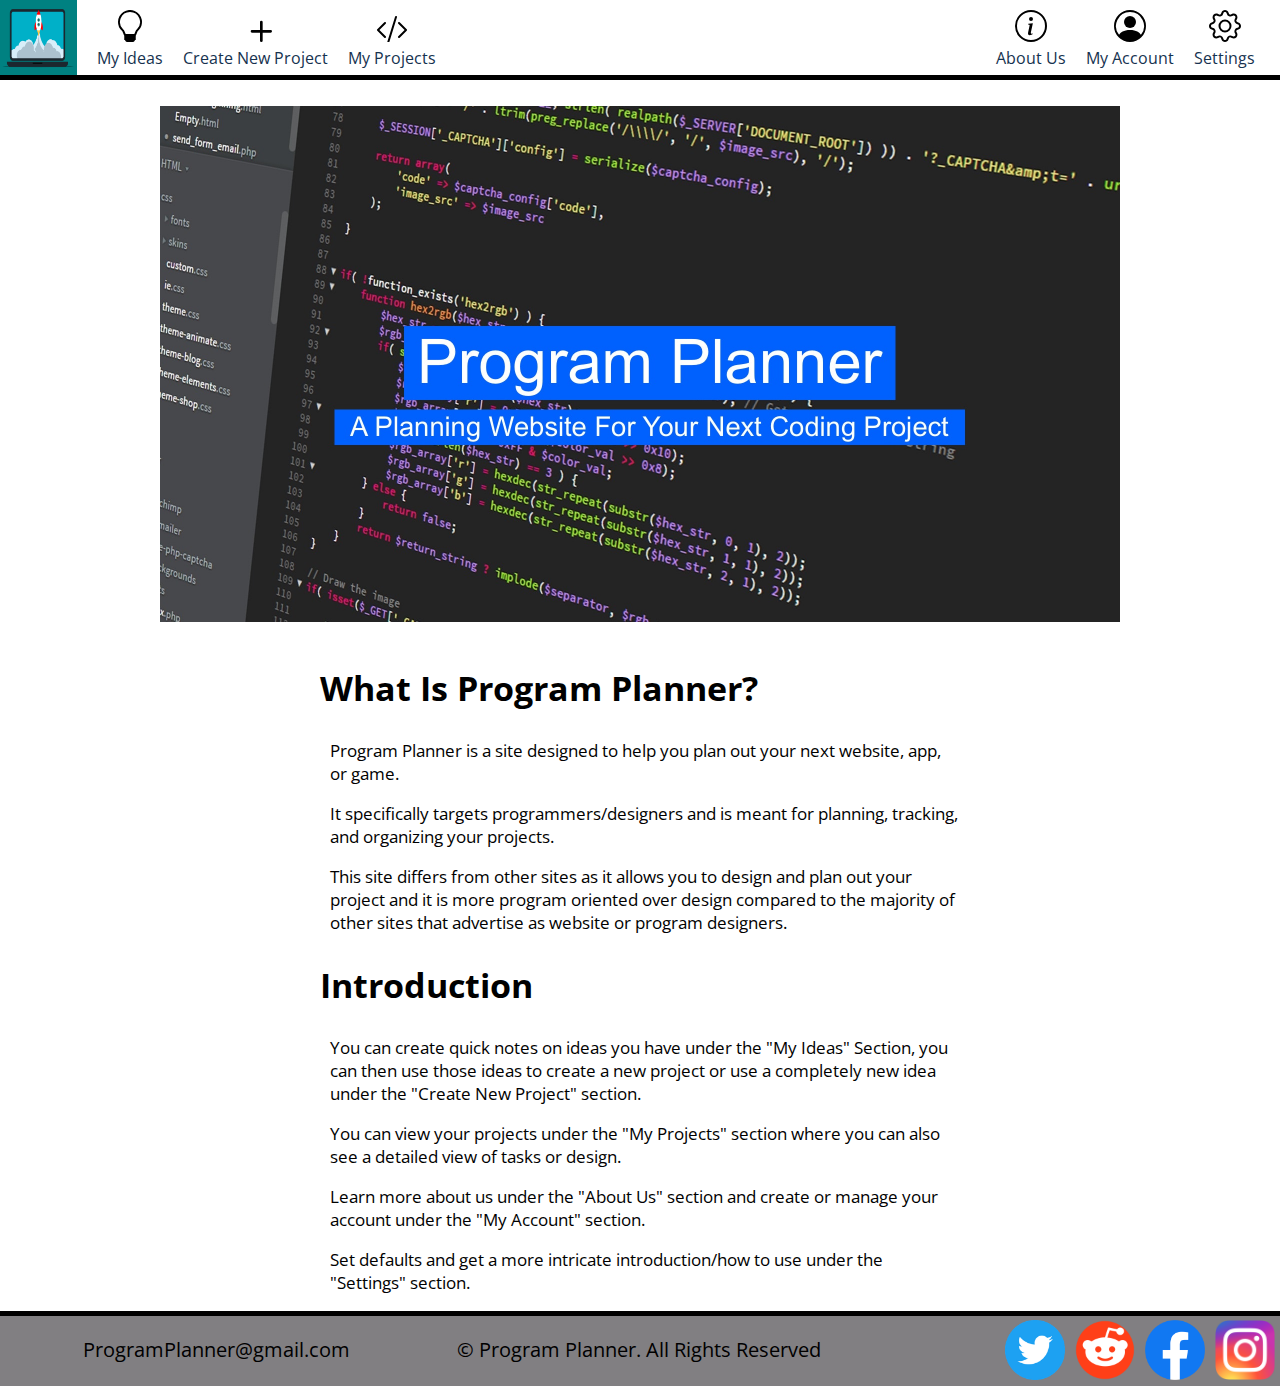
==== commit 95407cc6: "Got JSON Storage Working." ====
--- a/index.html
+++ b/index.html
@@ -6,6 +6,8 @@
         <link rel="icon" href="/assets/programplannerfavicon.png">
         <!-- Stylesheet -->
         <link rel="stylesheet" href="/css/style.css">
+        <!-- Script -->
+        <script src="/javascript/myscripts.js" type="text/javascript"></script>
     </head>
     <body>
     <div id="wrapper">
@@ -81,12 +83,11 @@
         </nav>
         <!-- Nav End -->
         <main>
-            <!-- Possibly Add Rotating Images -->
             <img src="/assets/programPlannerCoverImage.jpg" id="cover-image">
             <div id="indextext">
                 <h2 style="font-size: 34px;">What Is Program Planner?</h2>
                 <p>Program Planner is a site designed to help you plan out your next website, app, or game.</p>
-                <p>It is specifically targeted for programmers and designers and is only meant for planning and tracking your progress.</p>
+                <p>It specifically targets programmers/designers and is meant for planning, tracking, and organizing your projects.</p>
                 <p>This site differs from other sites as it allows you to design and plan out your project and it is more program oriented over design compared to the majority of other sites that advertise as website or program designers. </p>
             </div>
             <!-- Add How It Works Below -->
--- a/css/style.css
+++ b/css/style.css
@@ -171,7 +171,7 @@
     padding-top: 12px;
     padding-bottom: 12px;
 }
-#ideaname, #description {
+.ideaname, .description {
     width: 100%;
     height: 35px;
     font-size: 15px;
@@ -209,6 +209,15 @@
 #deleterowpositioninput {
     width: 75px;
 }
+#saveworkbutton {
+    width: 100px;
+    height: 30px;
+    margin-top: 10px;
+    border: solid 1px black;
+}
+#saveworkbutton:hover {
+    background-color: #F08700;
+}
 /* Create New Project Style */
 #ideadropdown {
     float: left;
@@ -265,7 +274,7 @@
     height: 200px;
     float: left;
     display: block;
-    margin-left: 42.5%;
+    margin-left: 41.25%;
     border: 2px solid black;
 }
 .projectlinktitle {
@@ -354,6 +363,45 @@
     text-decoration: none;
     font-size: 34px;
     width: 15%;
+}
+#todotitlelink {
+    float: right;
+    display: block;
+    margin-right: 42.5%;
+    margin-top: 10px;
+    margin-bottom: 10px;
+    text-decoration: none;
+    font-size: 34px;
+    width: 15%;
+}
+#designpageselector {
+    background-color: #f1f1f1f1;
+    width: 99%;
+    margin-left: 0.5%;
+    height: 75%;
+    margin-top: 20px;
+    border: 1px solid black;
+    display: none;
+    float: left;
+}
+#choosepagelayoutform input[type="radio"] {
+    opacity: 0;
+}
+#choosepagelayoutform input[type="radio"]:checked + label {
+    color: #25B3D3;
+    fill: #25B3D3;
+}
+#choosepagelayoutform label {
+    font-size: 20px;
+    padding: 5px 20px 25px 10px;
+}
+#designpagebuttonenter {
+    width: 100px;
+    height: 30px;
+    border: 1px solid black;
+    display: block;
+    margin-left: 42.5%;
+    margin-top: 20px;
 }
 /* About Us Style */
 .aboutustextbox {
@@ -412,6 +460,63 @@
      float: none;
      margin: 2.5%;
  }
+ /* Account Style */
+ #createnewaccount {
+    width: 50%;
+    float: left;
+    margin-bottom: 10px;
+ }
+ #createnewaccount input {
+    margin-right: 25%;
+    margin-top: 20px;
+    width: 30%;
+ }
+ #createnewaccount label {
+    margin-left: 25%;
+    width: 20%;
+ }
+ #signupbutton {
+    margin-top: 10px;
+    width: 25%;
+    height: 30px;
+    background-color: #817F82;
+ }
+ #signupbutton:hover {
+    background-color: #25B3D3;
+ }
+ #loginaccount {
+    width: 50%;
+    float: right;
+    margin-bottom: 10px;
+ }
+ #loginaccount input {
+    margin-right: 25%;
+    margin-top: 20px;
+    width: 30%;
+ }
+ #loginaccount label {
+    margin-left: 25%;
+    width: 20%;
+ }
+ #loginbutton {
+    margin-top: 10px;
+    width: 25%;
+    height: 30px;
+    background-color: #817F82;
+ }
+ #loginbutton:hover {
+    background-color: #25B3D3;
+ }
+ #accountpage {
+    display: none;
+    margin-right: 10%;
+    margin-left: 10%;
+ }
+ #accountpage h2 {
+    border-bottom: 2px solid black;
+    margin: 50px 15% 20px 15%;
+    padding-bottom: 10px;
+ }
 /* Settings Page Style */
 #sidenavbar {
     top: 60px;
@@ -429,7 +534,50 @@
    padding: 10px; 
    margin-right: 20%;
 }
-
+/* Base Settings Style */
+#changecolorinput {
+    width: 150px;
+    height: 20px;
+}
+#changecolorenterbutton {
+    width: 75px;
+    height: 25px;
+    border: 1px solid black;
+}
+#resetcolorbutton {
+    width: 75px;
+    height: 25px;
+    border: 1px solid black;
+    margin-left: 40%;
+    margin-right: 40%;
+    margin-top: 15px;
+}
+/* Project Defaults Style */
+#choosedefaultplatforminputs input[type="radio"] {
+    opacity: 0;
+}
+#choosedefaultplatforminputs input[type="radio"]:checked + label {
+    background-color: #25B3D3;
+}
+#choosedefaultplatforminputs label {
+    font-size: 20px;
+    background-color: #817F82;
+    padding: 5px 10px 5px 10px;
+}
+#defaultchooselayoutform input[type="radio"] {
+    background-color: #817F82;
+    opacity: 0;
+    margin: 20px;
+}
+#defaultchooselayoutform input[type="radio"]:checked + label {
+    color: #25B3D3;
+    fill: #25B3D3;
+}
+#choosedefaultplatformenterbutton {
+    width: 100px;
+    height: 30px;
+    border: 1px solid black;
+}
 /* Support Page Style */
 .howtousesection {
     border-bottom: 1px solid black;
